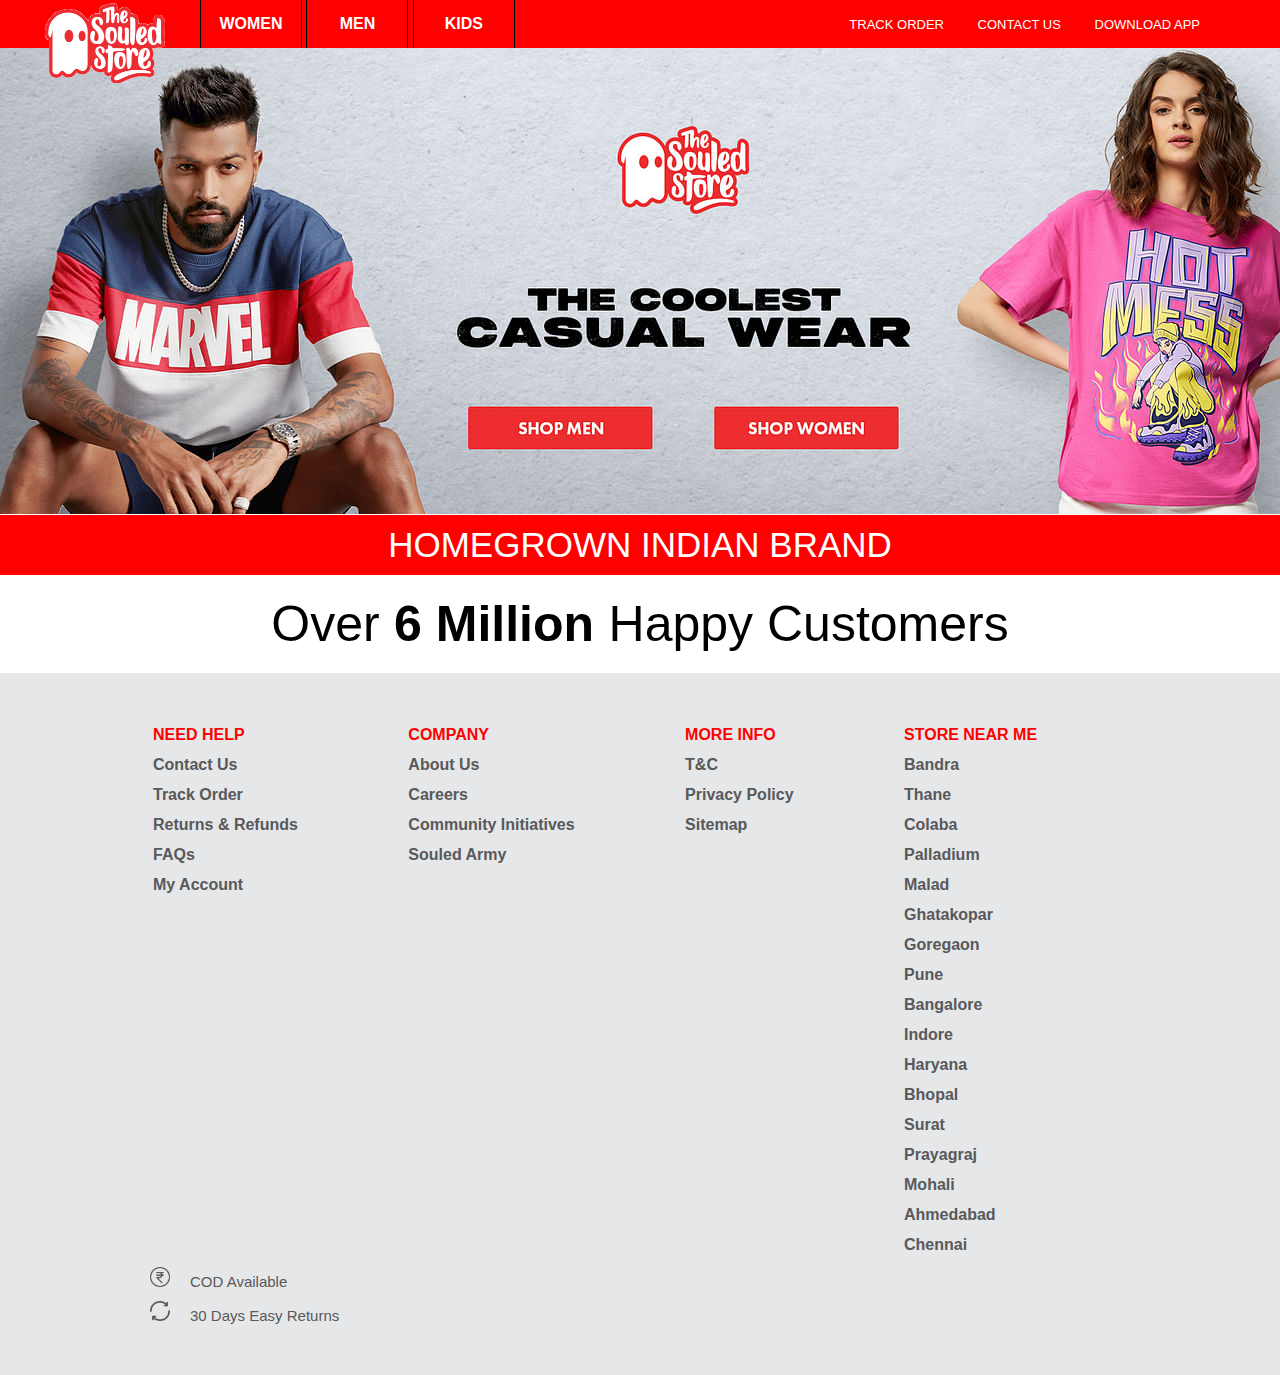
==== index.html @ 7326d553 "Updated" ====
<!DOCTYPE html>
<html lang="en">
<head>
    <meta charset="UTF-8">
    <meta name="viewport" content="width=device-width, initial-scale=1.0">
    <title>Online Shopping for Men & Women</title>
    <link rel="stylesheet" href="assets/style.css">
</head>
<body>
    <nav>
        <div class="box" style="margin-left: 200px;">
            <p>WOMEN</p>
        </div>
        <div class="box">
            <p>MEN</p>
        </div>
        <div class="box">
            <p>KIDS</p>
        </div>
        <div class="n2">
            <div class="n">
                <p>TRACK ORDER</p>
            </div>
            <div class="n">
                <p>CONTACT US</p>
            </div>
            <div class="n">
                <p>DOWNLOAD APP</p>
            </div>
        </div>
    </nav>
    <img src="assets/img/logo.png" alt="Souled Store" style="width: 150px;height: 80px; margin-left: 30px;margin-top: -45px;z-index: 2;display: inline-block;cursor: pointer;position: relative;">
    <div class="home">
        <img src="assets/img/home.jpg" alt="Home" style="z-index: 1; margin-top: -39px;cursor: pointer;">
    </div>
    <div class="quotes">
        <center>
            <p>HOMEGROWN INDIAN BRAND</p>
        </center>
    </div>
    <div class="q2">
        <center>
            <p style="display: inline-block;font-size: 50px;">Over</p>
            <p style="display: inline-block;font-size: 50px;font-weight: bold;margin-left: 10px;">6 Million</p>
            <p style="display: inline-block;font-size: 50px;margin-left: 10px;font-weight: lighter;">Happy Customers</p>
        </center>
    </div>
    <div class="contact" style="background-color: #e6e7e8;padding: 50px 150px;">
        <table class="need" style="display: inline;;">
            <tr>
                <td style="color: red;font-weight: bolder;">NEED HELP</td>
            </tr>
            <tr>
                <td></td>
            </tr>
            <tr>
                <td></td>
            </tr>
            <tr style="color: #58595b;font-weight: bold;">
                <td>Contact Us</td>
            </tr>
            <tr>
                <td></td>
            </tr>
            <tr>
                <td></td>
            </tr>
            <tr style="color: #58595b;font-weight: bold;">
                <td>Track Order</td>
            </tr>
            <tr>
                <td></td>
            </tr>
            <tr>
                <td></td>
            </tr>
            <tr style="color: #58595b;font-weight: bold;">
                <td>Returns & Refunds</td>
            </tr>
            <tr>
                <td></td>
            </tr>
            <tr>
                <td></td>
            </tr>
            <tr style="color: #58595b;font-weight: bold;">
                <td>FAQs</td>
            </tr>
            <tr>
                <td></td>
            </tr>
            <tr>
                <td></td>
            </tr>
            <tr style="color: #58595b;font-weight: bold;">
                <td>My Account</td>
            </tr>
        </table>
        <table class="company" style="display: inline;margin-left: 100px;">
            <tr>
                <td  style="color: red;font-weight: bolder;">COMPANY</td>
            </tr>
            <tr>
                <td></td>
            </tr>
            <tr>
                <td></td>
            </tr>
            <tr>
                <td  style="color: #58595b;font-weight: bold;">About Us</td>
            </tr>
            <tr>
                <td></td>
            </tr>
            <tr>
                <td></td>
            </tr>
            <tr>
                <td style="color: #58595b;font-weight: bold;">Careers</td>
            </tr>
            <tr>
                <td></td>
            </tr>
            <tr>
                <td></td>
            </tr>
            <tr>
                <td  style="color: #58595b;font-weight: bold;">Community Initiatives</td>
            </tr>
            <tr>
                <td></td>
            </tr>
            <tr>
                <td></td>
            </tr>
            <tr>
                <td  style="color: #58595b;font-weight: bold;">Souled Army</td>
            </tr>
        </table>
        <table class="more" style="display: inline;margin-left: 100px;">
            <tr>
                <td  style="color: red;font-weight: bolder;">MORE INFO</td>
            </tr>
            <tr>
                <td></td>
            </tr>
            <tr>
                <td></td>
            </tr>
            <tr>
                <td style="color: #58595b;font-weight: bold;">T&C</td>
            </tr>
            <tr>
                <td></td>
            </tr>
            <tr>
                <td></td>
            </tr>
            <tr>
                <td style="color: #58595b;font-weight: bold;">Privacy Policy</td>
            </tr>
            <tr>
                <td></td>
            </tr>
            <tr>
                <td></td>
            </tr>
            <tr>
                <td  style="color: #58595b;font-weight: bold;">Sitemap</td>
            </tr>
        </table>
        <table class="store" style="display: inline;margin-left: 100px;">
            <tr>
                <td style="color: red;font-weight: bolder;">STORE NEAR ME</td>
            </tr>
            <tr>
                <td></td>
            </tr>
            <tr>
                <td></td>
            </tr>
            <tr>
                <td style="color: #58595b;font-weight: bold;">Bandra</td>
            </tr>
            <tr>
                <td></td>
            </tr>
            <tr>
                <td></td>
            </tr>
            <tr>
                <td style="color: #58595b;font-weight: bold;">Thane</td>
            </tr>
            <tr>
                <td></td>
            </tr>
            <tr>
                <td></td>
            </tr>
            <tr>
                <td style="color: #58595b;font-weight: bold;">Colaba</td>
            </tr>
            <tr>
                <td></td>
            </tr>
            <tr>
                <td></td>
            </tr>
            <tr>
                <td style="color: #58595b;font-weight: bold;">Palladium</td>
            </tr>
            <tr>
                <td></td>
            </tr>
            <tr>
                <td></td>
            </tr>
            <tr>
                <td style="color: #58595b;font-weight: bold;">Malad</td>
            </tr>
            <tr>
                <td></td>
            </tr>
            <tr>
                <td></td>
            </tr>
            <tr>
                <td style="color: #58595b;font-weight: bold;">Ghatakopar</td>
            </tr>
            <tr>
                <td></td>
            </tr>
            <tr>
                <td></td>
            </tr>
            <tr>
                <td style="color: #58595b;font-weight: bold;">Goregaon</td>
            </tr>
            <tr>
                <td></td>
            </tr>
            <tr>
                <td></td>
            </tr>
            <tr>
                <td style="color: #58595b;font-weight: bold;">Pune</td>
            </tr>
            <tr>
                <td></td>
            </tr>
            <tr>
                <td></td>
            </tr>
            <tr>
                <td style="color: #58595b;font-weight: bold;">Bangalore</td>
            </tr>
            <tr>
                <td></td>
            </tr>
            <tr>
                <td></td>
            </tr>
            <tr>
                <td style="color: #58595b;font-weight: bold;">Indore</td>
            </tr>
            <tr>
                <td></td>
            </tr>
            <tr>
                <td></td>
            </tr>
            <tr>
                <td style="color: #58595b;font-weight: bold;">Haryana</td>
            </tr>
            <tr>
                <td></td>
            </tr>
            <tr>
                <td></td>
            </tr>
            <tr>
                <td style="color: #58595b;font-weight: bold;">Bhopal</td>
            </tr>
            <tr>
                <td></td>
            </tr>
            <tr>
                <td></td>
            </tr>
            <tr>
                <td style="color: #58595b;font-weight: bold;">Surat</td>
            </tr>
            <tr>
                <td></td>
            </tr>
            <tr>
                <td></td>
            </tr>
            <tr>
                <td style="color: #58595b;font-weight: bold;">Prayagraj</td>
            </tr>
            <tr>
                <td></td>
            </tr>
            <tr>
                <td></td>
            </tr>
            <tr>
                <td style="color: #58595b;font-weight: bold;">Mohali</td>
            </tr>
            <tr>
                <td></td>
            </tr>
            <tr>
                <td></td>
            </tr>
            <tr>
                <td style="color: #58595b;font-weight: bold;">Ahmedabad</td>
            </tr>
            <tr>
                <td></td>
            </tr>
            <tr>
                <td></td>
            </tr>
            <tr>
                <td style="color: #58595b;font-weight: bold;">Chennai</td>
            </tr>
        </table>
        <br>
        <img src="assets/img/rupee.png" alt="COD" style="width: 20px;height: 20px ;margin-top: 10px;"><p style="display: inline;font-size: 15px;color: #58595b;margin-left: 20px;">COD Available</p><br>
        <img src="assets/img/return.png" alt="Return" style="width: 20px;height: 20px;margin-top: 10px;"><p style="display: inline;font-size: 15px;color: #58595b;margin-left: 20px;">30 Days Easy Returns</p>
    </div>
</body>
</html>
---- assets/style.css ----
*{
    font-family: sans-serif;
    margin: 0px;
}
nav{
    color: white;
    background-color: red;
}
.box{
    border-left: 1px black solid;
    border-right: 1px black solid;
    width: 100px;
    padding-top: 15px;
    padding-bottom: 15px;
    text-align: center;
    display: inline-block;
    font-weight: bold;
    cursor: pointer;
}
.n2{
    display: inline;
    margin-left: 300px;
    font-size: small;
}
.n{
    display: inline-block;
    margin-left: 30px;
    cursor: pointer;
}
.box:hover{
    background-color: rgb(241, 56, 56);
}
.icon{
    text-align: right;
    margin-right: 60px;
    margin-top: -600px;
}
.quotes{
    background-color: red;
    color: white;
    font-size: 35px;
    font-weight: lighter;
    margin-top: -3px;
    padding: 10px;
}
.q2{
    padding: 20px;
}
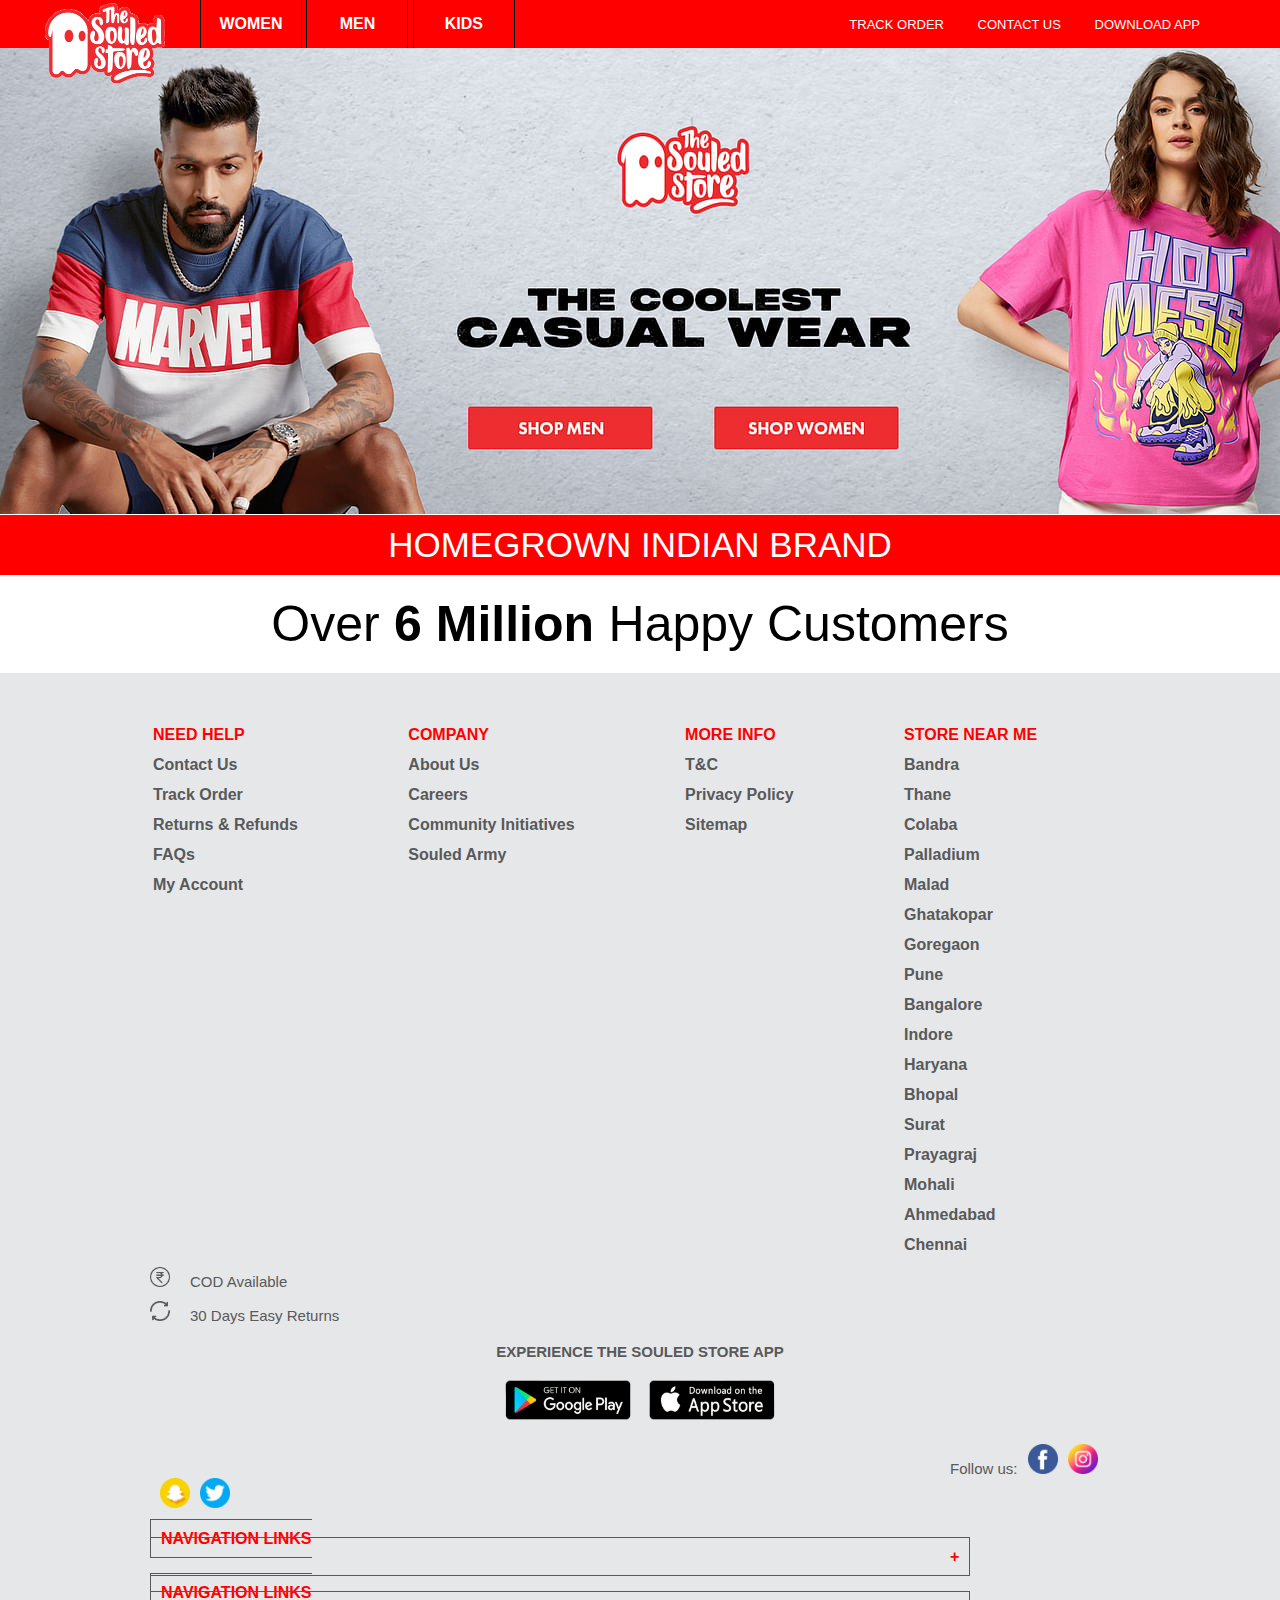
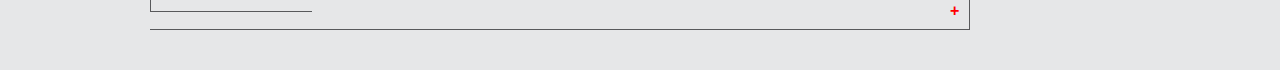
==== commit 3aeda939: "Updated" ====
--- a/index.html
+++ b/index.html
@@ -330,6 +330,22 @@
         <br>
         <img src="assets/img/rupee.png" alt="COD" style="width: 20px;height: 20px ;margin-top: 10px;"><p style="display: inline;font-size: 15px;color: #58595b;margin-left: 20px;">COD Available</p><br>
         <img src="assets/img/return.png" alt="Return" style="width: 20px;height: 20px;margin-top: 10px;"><p style="display: inline;font-size: 15px;color: #58595b;margin-left: 20px;">30 Days Easy Returns</p>
+        <br>
+        <br>
+        <center>
+            <p style="color: #58595b;font-size: 15px;font-weight: bolder;">EXPERIENCE THE SOULED STORE APP</p>
+            <img src="assets/img/ps.png" alt="DOWNLOAD" style="width: 300px;height: 80px;">
+        </center>
+        <p style="display: inline;font-size: 15px;color: #58595b;margin-left: 800px;">Follow us:</p><img src="assets/img/facebook.png" alt="facebook" style="width: 30px;height: 30px; margin-left: 10px;"><img src="assets/img/instagram.png" alt="instagram" style="width: 30px;height: 30px;margin-left: 10px;"><img src="assets/img/snapchat-logo.png" alt="snapchat" style="width: 30px;height: 30px;margin-left: 10px;"><img src="assets/img/twitter.png" alt="twitter" style="width: 30px;height: 30px;margin-left: 10px;">
+        <br>
+        <br>
+        <div class="b1" style="color: red;font-weight: bold;border: #58595b 1px solid;display: inline;padding: 10px;">
+            <p style="display: inline;">NAVIGATION LINKS</p><p style="display: inline-block;margin-left: 800px;">+</p>
+        </div>
+        <br><br>
+        <div class="b1" style="color: red;font-weight: bold;border: #58595b 1px solid;display: inline;padding: 10px;">
+            <p style="display: inline;">NAVIGATION LINKS</p><p style="display: inline-block;margin-left: 800px;">+</p>
+        </div>
     </div>
 </body>
 </html>--- a/assets/style.css
+++ b/assets/style.css
@@ -45,4 +45,4 @@
 }
 .q2{
     padding: 20px;
-}+}
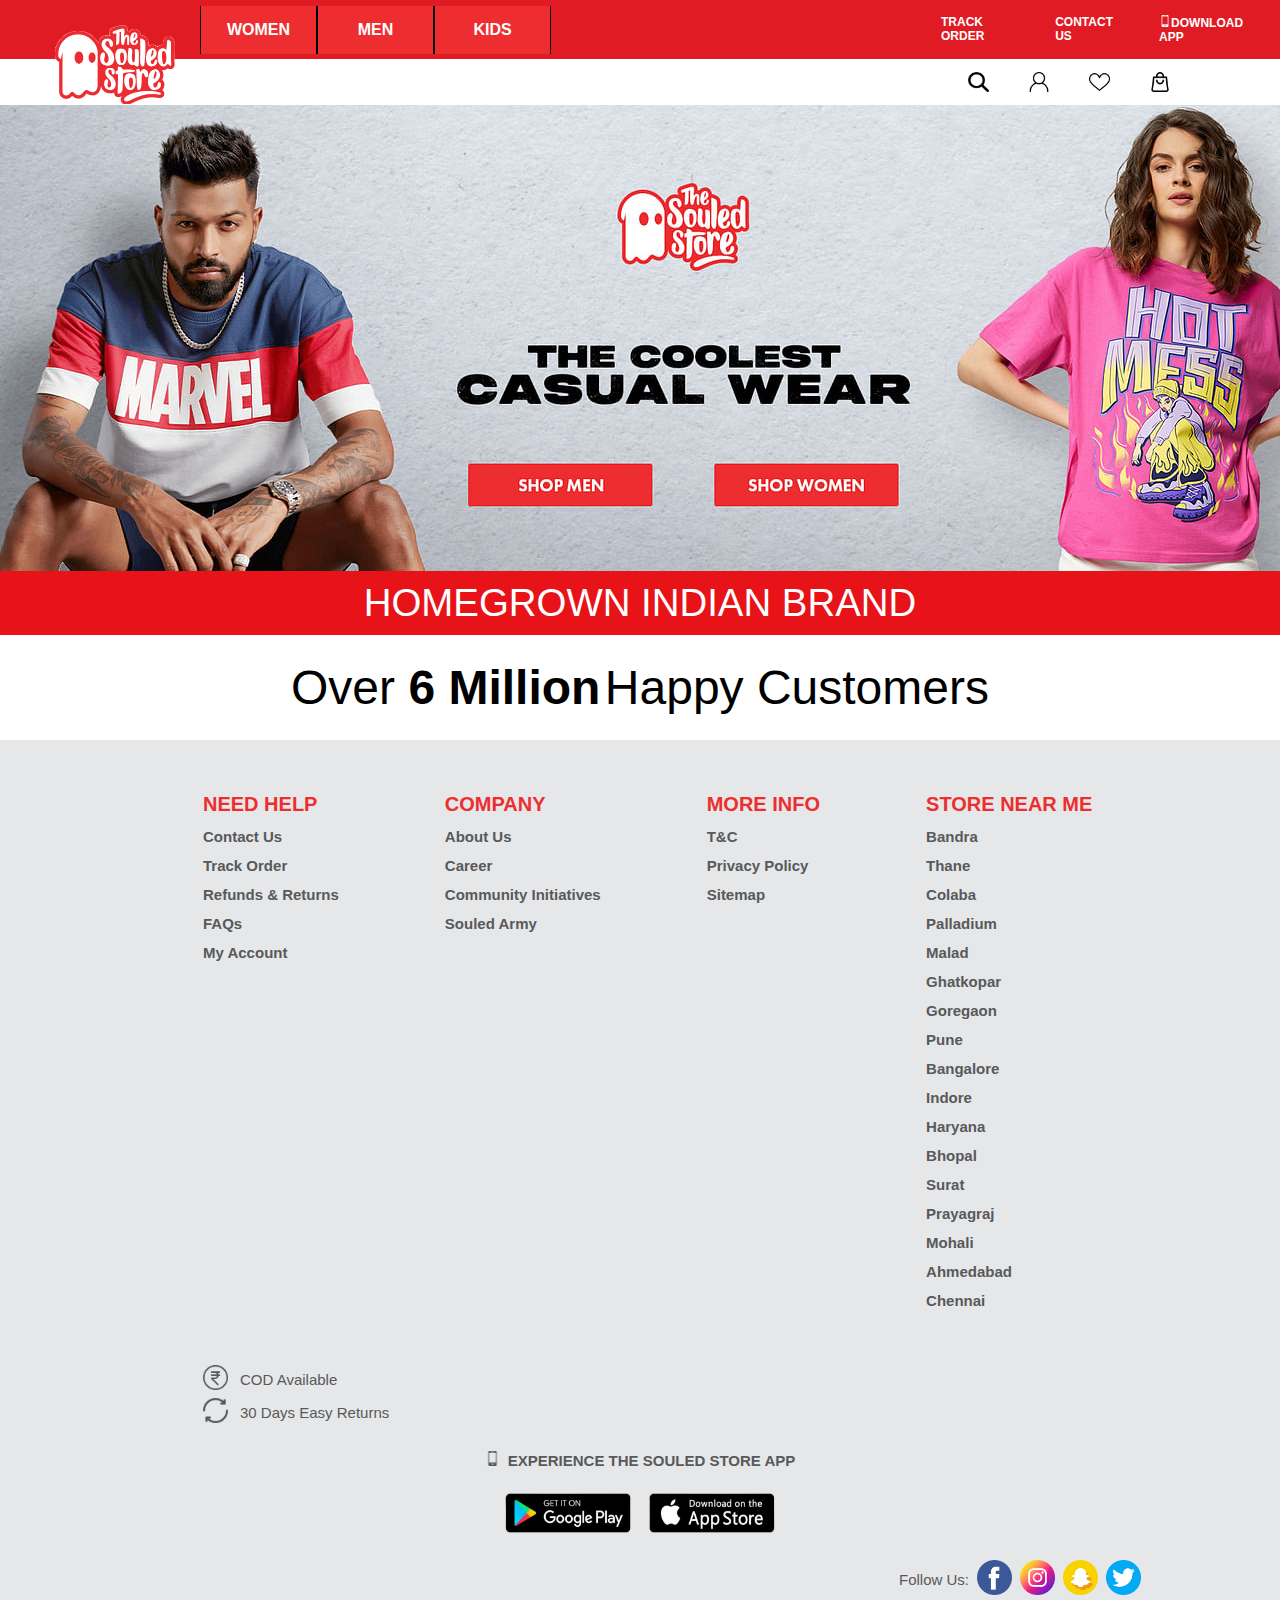
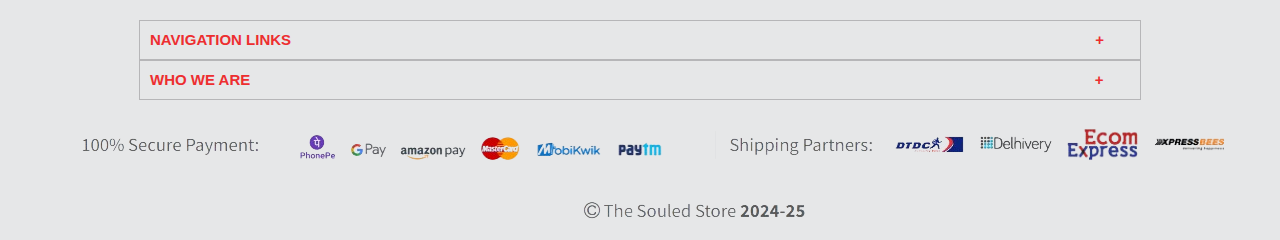
==== commit 7ea371b2: "Reupdated" ====
--- a/index.html
+++ b/index.html
@@ -1,351 +1,440 @@
 <!DOCTYPE html>
 <html lang="en">
+
 <head>
     <meta charset="UTF-8">
     <meta name="viewport" content="width=device-width, initial-scale=1.0">
-    <title>Online Shopping for Men & Women</title>
+    <title>Document</title>
     <link rel="stylesheet" href="assets/style.css">
 </head>
+
 <body>
     <nav>
-        <div class="box" style="margin-left: 200px;">
-            <p>WOMEN</p>
-        </div>
-        <div class="box">
-            <p>MEN</p>
-        </div>
-        <div class="box">
-            <p>KIDS</p>
+        <div class="n1">
+            <div class="box" style="margin-left: 200px;">
+                <p>WOMEN</p>
+            </div>
+            <div class="box">
+                <p>MEN</p>
+            </div>
+            <div class="box">
+                <p>KIDS</p>
+            </div>
         </div>
         <div class="n2">
-            <div class="n">
+            <div class="b1" style="margin-left: 390px;">
                 <p>TRACK ORDER</p>
             </div>
-            <div class="n">
+            <div class="b1">
                 <p>CONTACT US</p>
             </div>
-            <div class="n">
-                <p>DOWNLOAD APP</p>
+            <div class="b1">
+                <p><img src="assets/img/cell-phone.png" alt="DOWNLOAD" style="height: 12px;width: 12px;">DOWNLOAD APP
+                </p>
             </div>
         </div>
     </nav>
-    <img src="assets/img/logo.png" alt="Souled Store" style="width: 150px;height: 80px; margin-left: 30px;margin-top: -45px;z-index: 2;display: inline-block;cursor: pointer;position: relative;">
+    <div class="nav2">
+        <img src="assets/img/search.png" alt="Search" class="opt"
+            style="width: 20.44px;height: 20px;margin-right: 20px;">
+        <img src="assets/img/profile.png" alt="Profile" class="opt"
+            style="width: 20.44px;height: 20px;margin-right: 20px;">
+        <img src="assets/img/like.png" alt="Like" class="opt" style="width: 20.44px;height: 20px;margin-right: 20px;">
+        <img src="assets/img/bag.png" alt="Cart" class="opt" style="width: 20.44px;height: 20px;margin-right: 100px;">
+    </div>
+    <img src="assets/img/logo.png" alt="Souled Store"
+        style="width: 150px;height: 79px;position: absolute;left: 40px;top: 25px; cursor: pointer;">
+
     <div class="home">
-        <img src="assets/img/home.jpg" alt="Home" style="z-index: 1; margin-top: -39px;cursor: pointer;">
+        <img src="assets/img/home.jpg" alt="Home">
     </div>
-    <div class="quotes">
-        <center>
-            <p>HOMEGROWN INDIAN BRAND</p>
-        </center>
+
+    <div class="q1">
+        <p>HOMEGROWN INDIAN BRAND</p>
     </div>
+
     <div class="q2">
-        <center>
-            <p style="display: inline-block;font-size: 50px;">Over</p>
-            <p style="display: inline-block;font-size: 50px;font-weight: bold;margin-left: 10px;">6 Million</p>
-            <p style="display: inline-block;font-size: 50px;margin-left: 10px;font-weight: lighter;">Happy Customers</p>
-        </center>
+        <p style="font-size: 3em;font-weight: lighter;display: inline;">Over </p>
+        <p style="font-size: 3em;font-weight: bolder;display: inline;">6 Million</p>
+        <p style="font-size: 3em;font-weight: lighter;display: inline;">Happy Customers</p>
     </div>
-    <div class="contact" style="background-color: #e6e7e8;padding: 50px 150px;">
-        <table class="need" style="display: inline;;">
-            <tr>
-                <td style="color: red;font-weight: bolder;">NEED HELP</td>
-            </tr>
-            <tr>
-                <td></td>
-            </tr>
-            <tr>
-                <td></td>
-            </tr>
-            <tr style="color: #58595b;font-weight: bold;">
-                <td>Contact Us</td>
-            </tr>
-            <tr>
-                <td></td>
-            </tr>
-            <tr>
-                <td></td>
-            </tr>
-            <tr style="color: #58595b;font-weight: bold;">
-                <td>Track Order</td>
-            </tr>
-            <tr>
-                <td></td>
-            </tr>
-            <tr>
-                <td></td>
-            </tr>
-            <tr style="color: #58595b;font-weight: bold;">
-                <td>Returns & Refunds</td>
-            </tr>
-            <tr>
-                <td></td>
-            </tr>
-            <tr>
-                <td></td>
-            </tr>
-            <tr style="color: #58595b;font-weight: bold;">
-                <td>FAQs</td>
-            </tr>
-            <tr>
-                <td></td>
-            </tr>
-            <tr>
-                <td></td>
-            </tr>
-            <tr style="color: #58595b;font-weight: bold;">
-                <td>My Account</td>
-            </tr>
-        </table>
-        <table class="company" style="display: inline;margin-left: 100px;">
-            <tr>
-                <td  style="color: red;font-weight: bolder;">COMPANY</td>
-            </tr>
-            <tr>
-                <td></td>
-            </tr>
-            <tr>
-                <td></td>
-            </tr>
-            <tr>
-                <td  style="color: #58595b;font-weight: bold;">About Us</td>
-            </tr>
-            <tr>
-                <td></td>
-            </tr>
-            <tr>
-                <td></td>
-            </tr>
-            <tr>
-                <td style="color: #58595b;font-weight: bold;">Careers</td>
-            </tr>
-            <tr>
-                <td></td>
-            </tr>
-            <tr>
-                <td></td>
-            </tr>
-            <tr>
-                <td  style="color: #58595b;font-weight: bold;">Community Initiatives</td>
-            </tr>
-            <tr>
-                <td></td>
-            </tr>
-            <tr>
-                <td></td>
-            </tr>
-            <tr>
-                <td  style="color: #58595b;font-weight: bold;">Souled Army</td>
-            </tr>
-        </table>
-        <table class="more" style="display: inline;margin-left: 100px;">
-            <tr>
-                <td  style="color: red;font-weight: bolder;">MORE INFO</td>
-            </tr>
-            <tr>
-                <td></td>
-            </tr>
-            <tr>
-                <td></td>
-            </tr>
-            <tr>
-                <td style="color: #58595b;font-weight: bold;">T&C</td>
-            </tr>
-            <tr>
-                <td></td>
-            </tr>
-            <tr>
-                <td></td>
-            </tr>
-            <tr>
-                <td style="color: #58595b;font-weight: bold;">Privacy Policy</td>
-            </tr>
-            <tr>
-                <td></td>
-            </tr>
-            <tr>
-                <td></td>
-            </tr>
-            <tr>
-                <td  style="color: #58595b;font-weight: bold;">Sitemap</td>
-            </tr>
-        </table>
-        <table class="store" style="display: inline;margin-left: 100px;">
-            <tr>
-                <td style="color: red;font-weight: bolder;">STORE NEAR ME</td>
-            </tr>
-            <tr>
-                <td></td>
-            </tr>
-            <tr>
-                <td></td>
-            </tr>
-            <tr>
-                <td style="color: #58595b;font-weight: bold;">Bandra</td>
-            </tr>
-            <tr>
-                <td></td>
-            </tr>
-            <tr>
-                <td></td>
-            </tr>
-            <tr>
-                <td style="color: #58595b;font-weight: bold;">Thane</td>
-            </tr>
-            <tr>
-                <td></td>
-            </tr>
-            <tr>
-                <td></td>
-            </tr>
-            <tr>
-                <td style="color: #58595b;font-weight: bold;">Colaba</td>
-            </tr>
-            <tr>
-                <td></td>
-            </tr>
-            <tr>
-                <td></td>
-            </tr>
-            <tr>
-                <td style="color: #58595b;font-weight: bold;">Palladium</td>
-            </tr>
-            <tr>
-                <td></td>
-            </tr>
-            <tr>
-                <td></td>
-            </tr>
-            <tr>
-                <td style="color: #58595b;font-weight: bold;">Malad</td>
-            </tr>
-            <tr>
-                <td></td>
-            </tr>
-            <tr>
-                <td></td>
-            </tr>
-            <tr>
-                <td style="color: #58595b;font-weight: bold;">Ghatakopar</td>
-            </tr>
-            <tr>
-                <td></td>
-            </tr>
-            <tr>
-                <td></td>
-            </tr>
-            <tr>
-                <td style="color: #58595b;font-weight: bold;">Goregaon</td>
-            </tr>
-            <tr>
-                <td></td>
-            </tr>
-            <tr>
-                <td></td>
-            </tr>
-            <tr>
-                <td style="color: #58595b;font-weight: bold;">Pune</td>
-            </tr>
-            <tr>
-                <td></td>
-            </tr>
-            <tr>
-                <td></td>
-            </tr>
-            <tr>
-                <td style="color: #58595b;font-weight: bold;">Bangalore</td>
-            </tr>
-            <tr>
-                <td></td>
-            </tr>
-            <tr>
-                <td></td>
-            </tr>
-            <tr>
-                <td style="color: #58595b;font-weight: bold;">Indore</td>
-            </tr>
-            <tr>
-                <td></td>
-            </tr>
-            <tr>
-                <td></td>
-            </tr>
-            <tr>
-                <td style="color: #58595b;font-weight: bold;">Haryana</td>
-            </tr>
-            <tr>
-                <td></td>
-            </tr>
-            <tr>
-                <td></td>
-            </tr>
-            <tr>
-                <td style="color: #58595b;font-weight: bold;">Bhopal</td>
-            </tr>
-            <tr>
-                <td></td>
-            </tr>
-            <tr>
-                <td></td>
-            </tr>
-            <tr>
-                <td style="color: #58595b;font-weight: bold;">Surat</td>
-            </tr>
-            <tr>
-                <td></td>
-            </tr>
-            <tr>
-                <td></td>
-            </tr>
-            <tr>
-                <td style="color: #58595b;font-weight: bold;">Prayagraj</td>
-            </tr>
-            <tr>
-                <td></td>
-            </tr>
-            <tr>
-                <td></td>
-            </tr>
-            <tr>
-                <td style="color: #58595b;font-weight: bold;">Mohali</td>
-            </tr>
-            <tr>
-                <td></td>
-            </tr>
-            <tr>
-                <td></td>
-            </tr>
-            <tr>
-                <td style="color: #58595b;font-weight: bold;">Ahmedabad</td>
-            </tr>
-            <tr>
-                <td></td>
-            </tr>
-            <tr>
-                <td></td>
-            </tr>
-            <tr>
-                <td style="color: #58595b;font-weight: bold;">Chennai</td>
-            </tr>
-        </table>
+
+    <div class="last">
+
+        <div class="bottom">
+            <div class="t1" style="margin-left: 200px;">
+                <table>
+                    <tr>
+                        <td style="color: #ed2e30;font-size: 1.25rem;font-weight: 700;">NEED HELP</td>
+                    </tr>
+                    <tr>
+                        <td></td>
+                    </tr>
+                    <tr>
+                        <td></td>
+                    </tr>
+                    <tr>
+                        <td class="d1" style="color: #58595b;font-size: 15px;font-weight: 600;">Contact Us</td>
+                    </tr>
+                    <tr>
+                        <td></td>
+                    </tr>
+                    <tr>
+                        <td></td>
+                    </tr>
+                    <tr>
+                        <td class="d1" style="color: #58595b;font-size: 15px;font-weight: 600;">Track Order</td>
+                    </tr>
+                    <tr>
+                        <td></td>
+                    </tr>
+                    <tr>
+                        <td></td>
+                    </tr>
+                    <tr>
+                        <td class="d1" style="color: #58595b;font-size: 15px;font-weight: 600;">Refunds & Returns</td>
+                    </tr>
+                    <tr>
+                        <td></td>
+                    </tr>
+                    <tr>
+                        <td></td>
+                    </tr>
+                    <tr>
+                        <td class="d1" style="color: #58595b;font-size: 15px;font-weight: 600;">FAQs</td>
+                    </tr>
+                    <tr>
+                        <td></td>
+                    </tr>
+                    <tr>
+                        <td></td>
+                    </tr>
+                    <tr>
+                        <td class="d1" style="color: #58595b;font-size: 15px;font-weight: 600;">My Account</td>
+                    </tr>
+                </table>
+            </div>
+            <div class="t1">
+                <table>
+                    <tr>
+                        <td style="color: #ed2e30;font-size: 1.25rem;font-weight: 700;">COMPANY</td>
+                    </tr>
+                    <tr>
+                        <td></td>
+                    </tr>
+                    <tr>
+                        <td></td>
+                    </tr>
+                    <tr>
+                        <td class="d1" style="color: #58595b;font-size: 15px;font-weight: 600;">About Us</td>
+                    </tr>
+                    <tr>
+                        <td></td>
+                    </tr>
+                    <tr>
+                        <td></td>
+                    </tr>
+                    <tr>
+                        <td class="d1" style="color: #58595b;font-size: 15px;font-weight: 600;">Career</td>
+                    </tr>
+                    <tr>
+                        <td></td>
+                    </tr>
+                    <tr>
+                        <td></td>
+                    </tr>
+                    <tr>
+                        <td class="d1" style="color: #58595b;font-size: 15px;font-weight: 600;">Community Initiatives
+                        </td>
+                    </tr>
+                    <tr>
+                        <td></td>
+                    </tr>
+                    <tr>
+                        <td></td>
+                    </tr>
+                    <tr>
+                        <td class="d1" style="color: #58595b;font-size: 15px;font-weight: 600;">Souled Army</td>
+                    </tr>
+                </table>
+            </div>
+            <div class="t1">
+                <table>
+                    <tr>
+                        <td style="color: #ed2e30;font-size: 1.25rem;font-weight: 700;">MORE INFO</td>
+                    </tr>
+                    <tr>
+                        <td></td>
+                    </tr>
+                    <tr>
+                        <td></td>
+                    </tr>
+                    <tr>
+                        <td class="d1" style="color: #58595b;font-size: 15px;font-weight: 600;">T&C</td>
+                    </tr>
+                    <tr>
+                        <td></td>
+                    </tr>
+                    <tr>
+                        <td></td>
+                    </tr>
+                    <tr>
+                        <td class="d1" style="color: #58595b;font-size: 15px;font-weight: 600;">Privacy Policy</td>
+                    </tr>
+                    <tr>
+                        <td></td>
+                    </tr>
+                    <tr>
+                        <td></td>
+                    </tr>
+                    <tr>
+                        <td class="d1" style="color: #58595b;font-size: 15px;font-weight: 600;">Sitemap</td>
+                    </tr>
+                </table>
+            </div>
+            <div class="t1">
+                <table>
+                    <tr>
+                        <td style="color: #ed2e30;font-size: 1.25rem;font-weight: 700;">STORE NEAR ME</td>
+                    </tr>
+                    <tr>
+                        <td></td>
+                    </tr>
+                    <tr>
+                        <td></td>
+                    </tr>
+                    <tr>
+                        <td class="d1" style="color: #58595b;font-size: 15px;font-weight: 600;">Bandra</td>
+                    </tr>
+                    <tr>
+                        <td></td>
+                    </tr>
+                    <tr>
+                        <td></td>
+                    </tr>
+                    <tr>
+                        <td class="d1" style="color: #58595b;font-size: 15px;font-weight: 600;">Thane</td>
+                    </tr>
+                    <tr>
+                        <td></td>
+                    </tr>
+                    <tr>
+                        <td></td>
+                    </tr>
+                    <tr>
+                        <td class="d1" style="color: #58595b;font-size: 15px;font-weight: 600;">Colaba</td>
+                    </tr>
+                    <tr>
+                        <td></td>
+                    </tr>
+                    <tr>
+                        <td></td>
+                    </tr>
+                    <tr>
+                        <td class="d1" style="color: #58595b;font-size: 15px;font-weight: 600;">Palladium</td>
+                    </tr>
+                    <tr>
+                        <td></td>
+                    </tr>
+                    <tr>
+                        <td></td>
+                    </tr>
+                    <tr>
+                        <td class="d1" style="color: #58595b;font-size: 15px;font-weight: 600;">Malad</td>
+                    </tr>
+                    <tr>
+                        <td></td>
+                    </tr>
+                    <tr>
+                        <td></td>
+                    </tr>
+                    <tr>
+                        <td class="d1" style="color: #58595b;font-size: 15px;font-weight: 600;">Ghatkopar</td>
+                    </tr>
+                    <tr>
+                        <td></td>
+                    </tr>
+                    <tr>
+                        <td></td>
+                    </tr>
+                    <tr>
+                        <td class="d1" style="color: #58595b;font-size: 15px;font-weight: 600;">Goregaon</td>
+                    </tr>
+                    <tr>
+                        <td></td>
+                    </tr>
+                    <tr>
+                        <td></td>
+                    </tr>
+                    <tr>
+                        <td class="d1" style="color: #58595b;font-size: 15px;font-weight: 600;">Pune</td>
+                    </tr>
+                    <tr>
+                        <td></td>
+                    </tr>
+                    <tr>
+                        <td></td>
+                    </tr>
+                    <tr>
+                        <td class="d1" style="color: #58595b;font-size: 15px;font-weight: 600;">Bangalore</td>
+                    </tr>
+                    <tr>
+                        <td></td>
+                    </tr>
+                    <tr>
+                        <td></td>
+                    </tr>
+                    <tr>
+                        <td class="d1" style="color: #58595b;font-size: 15px;font-weight: 600;">Indore</td>
+                    </tr>
+                    <tr>
+                        <td></td>
+                    </tr>
+                    <tr>
+                        <td></td>
+                    </tr>
+                    <tr>
+                        <td class="d1" style="color: #58595b;font-size: 15px;font-weight: 600;">Haryana</td>
+                    </tr>
+                    <tr>
+                        <td></td>
+                    </tr>
+                    <tr>
+                        <td></td>
+                    </tr>
+                    <tr>
+                        <td class="d1" style="color: #58595b;font-size: 15px;font-weight: 600;">Bhopal</td>
+                    </tr>
+                    <tr>
+                        <td></td>
+                    </tr>
+                    <tr>
+                        <td></td>
+                    </tr>
+                    <tr>
+                        <td class="d1" style="color: #58595b;font-size: 15px;font-weight: 600;">Surat</td>
+                    </tr>
+                    <tr>
+                        <td></td>
+                    </tr>
+                    <tr>
+                        <td></td>
+                    </tr>
+                    <tr>
+                        <td class="d1" style="color: #58595b;font-size: 15px;font-weight: 600;">Prayagraj</td>
+                    </tr>
+                    <tr>
+                        <td></td>
+                    </tr>
+                    <tr>
+                        <td></td>
+                    </tr>
+                    <tr>
+                        <td class="d1" style="color: #58595b;font-size: 15px;font-weight: 600;">Mohali</td>
+                    </tr>
+                    <tr>
+                        <td></td>
+                    </tr>
+                    <tr>
+                        <td></td>
+                    </tr>
+                    <tr>
+                        <td class="d1" style="color: #58595b;font-size: 15px;font-weight: 600;">Ahmedabad</td>
+                    </tr>
+                    <tr>
+                        <td></td>
+                    </tr>
+                    <tr>
+                        <td></td>
+                    </tr>
+                    <tr>
+                        <td class="d1" style="color: #58595b;font-size: 15px;font-weight: 600;">Chennai</td>
+                    </tr>
+                </table>
+            </div>
+        </div>
+
+        <div class="option">
+            <table style="margin-left: 200px;">
+                <tr>
+                    <td><img src="assets/img/rupee.png" alt="COD" style="width: 25px;height: 25px;"></td>
+                    <td></td>
+                    <td></td>
+                    <td style="color: #58595b;font-size: 15px;font-weight: lighter;">COD Available</td>
+                </tr>
+                <tr>
+                    <td><img src="assets/img/return.png" alt="30 Days Easy Returns" style="width: 25px;height: 25px;">
+                    </td>
+                    <td>
+                    <td></td>
+                    </td>
+                    <td style="color: #58595b;font-size: 15px;font-weight: lighter;">30 Days Easy Returns</td>
+                </tr>
+            </table>
+        </div>
         <br>
-        <img src="assets/img/rupee.png" alt="COD" style="width: 20px;height: 20px ;margin-top: 10px;"><p style="display: inline;font-size: 15px;color: #58595b;margin-left: 20px;">COD Available</p><br>
-        <img src="assets/img/return.png" alt="Return" style="width: 20px;height: 20px;margin-top: 10px;"><p style="display: inline;font-size: 15px;color: #58595b;margin-left: 20px;">30 Days Easy Returns</p>
+
+        <div class="exp">
+            <center>
+                <table>
+                    <tr>
+                        <td><img src="assets/img/cell-phone(1).png" alt="DOWNLOAD" style="height: 15px;width: 15px;">
+                        </td>
+                        <td></td>
+                        <td style="color: #58595b;font-size: 15px;font-weight: 600;">EXPERIENCE THE SOULED STORE APP
+                        </td>
+                    </tr>
+                </table>
+                <img src="assets/img/ps.png" alt="DOWNLOAD" style="width: 300px;height: 80px; cursor: pointer;">
+            </center>
+        </div>
+
+        <div class="follow">
+            <table style="margin-left: 70%;">
+                <tr>
+                    <td style="color: #58595b;font-size: 15px;font-weight: lighter;">Follow Us:</td>
+                    <td></td>
+                    <td><img src="assets/img/facebook.png" alt="Facebook" style="width: 35px;height: 35px;" class="f1">
+                    </td>
+                    <td></td>
+                    <td><img src="assets/img/instagram.png" alt="instagram" style="width: 35px;height: 35px;"
+                            class="f1"></td>
+                    <td></td>
+                    <td><img src="assets/img/snapchat-logo.png" alt="Snapchat" style="width: 35px;height: 35px;"
+                            class="f1"></td>
+                    <td></td>
+                    <td><img src="assets/img/twitter.png" alt="Twitter" style="width: 35px;height: 35px;" class="f1">
+                    </td>
+                </tr>
+            </table>
+        </div>
         <br>
-        <br>
-        <center>
-            <p style="color: #58595b;font-size: 15px;font-weight: bolder;">EXPERIENCE THE SOULED STORE APP</p>
-            <img src="assets/img/ps.png" alt="DOWNLOAD" style="width: 300px;height: 80px;">
-        </center>
-        <p style="display: inline;font-size: 15px;color: #58595b;margin-left: 800px;">Follow us:</p><img src="assets/img/facebook.png" alt="facebook" style="width: 30px;height: 30px; margin-left: 10px;"><img src="assets/img/instagram.png" alt="instagram" style="width: 30px;height: 30px;margin-left: 10px;"><img src="assets/img/snapchat-logo.png" alt="snapchat" style="width: 30px;height: 30px;margin-left: 10px;"><img src="assets/img/twitter.png" alt="twitter" style="width: 30px;height: 30px;margin-left: 10px;">
-        <br>
-        <br>
-        <div class="b1" style="color: red;font-weight: bold;border: #58595b 1px solid;display: inline;padding: 10px;">
-            <p style="display: inline;">NAVIGATION LINKS</p><p style="display: inline-block;margin-left: 800px;">+</p>
-        </div>
-        <br><br>
-        <div class="b1" style="color: red;font-weight: bold;border: #58595b 1px solid;display: inline;padding: 10px;">
-            <p style="display: inline;">NAVIGATION LINKS</p><p style="display: inline-block;margin-left: 800px;">+</p>
-        </div>
+
+        <div class="b2">
+
+            <div class="rb" style="width: 1000px;">
+                <div class="rb1">
+                    <p style="color: #ed2e30;font-size: 15px;font-weight: bolder;display: inline;">NAVIGATION LINKS
+                    </p>
+                    <p style="margin-left: 800px;display: inline;color: #ed2e30;font-size: 15px;font-weight: bolder;">
+                        +</p>
+                </div>
+            </div>
+            <div class="rb" style="width: 1000px;">
+                <div class="rb1">
+                    <p style="color: #ed2e30;font-size: 15px;font-weight: bolder;display: inline; ;">WHO WE ARE</p>
+                    <p style="display: inline;color: #ed2e30;font-size: 15px;font-weight: bolder;margin-left: 840px;">
+                        +</p>
+                </div>
+            </div>
+
+        </div>
+
+        <div class="payment">
+            <img src="assets/img/payment.png" alt="payment" style="margin-left: 20px;">
+        </div>
+
     </div>
 </body>
+
 </html>--- a/assets/style.css
+++ b/assets/style.css
@@ -1,48 +1,130 @@
-*{
+* {
     font-family: sans-serif;
     margin: 0px;
 }
-nav{
+
+nav {
+    background-color: #e11b23;
+    display: flex;
+    flex-direction: row;
+    align-items: center;
+}
+
+.n1 {
+    display: flex;
+}
+
+.box {
     color: white;
-    background-color: red;
-}
-.box{
-    border-left: 1px black solid;
-    border-right: 1px black solid;
-    width: 100px;
+    border-left: black 1px solid;
+    border-right: black 1px solid;
+    padding-left: 20px;
+    padding-right: 20px;
     padding-top: 15px;
     padding-bottom: 15px;
+    width: 75px;
     text-align: center;
-    display: inline-block;
+    background-color: #ed2d2f;
     font-weight: bold;
     cursor: pointer;
 }
-.n2{
-    display: inline;
-    margin-left: 300px;
-    font-size: small;
+
+.box:hover {
+    background-color: #df7c7c;
 }
-.n{
-    display: inline-block;
-    margin-left: 30px;
+
+.n2 {
+    display: flex;
+    color: white;
+    font-size: 12px;
+    font-weight: bold;
+}
+
+.opt {
+    padding: 10px;
     cursor: pointer;
 }
-.box:hover{
-    background-color: rgb(241, 56, 56);
+
+.opt:hover {
+    background-color: #b6b6b8;
+    border-bottom: #e11b23 2px solid;
 }
-.icon{
-    text-align: right;
-    margin-right: 60px;
-    margin-top: -600px;
+
+.home {
+    cursor: pointer;
 }
-.quotes{
-    background-color: red;
+
+.d1 {
+    cursor: pointer;
+}
+
+.d1:hover {
+    color: #e11b23;
+}
+
+.b1 {
+    margin: 15px;
+    cursor: pointer;
+}
+
+.nav2 {
+    display: flex;
+    height: 46px;
+    justify-content: right;
+    align-items: center;
+}
+
+.q1 {
+    background-color: #e71318;
+    text-align: center;
     color: white;
-    font-size: 35px;
-    font-weight: lighter;
-    margin-top: -3px;
+    font-size: 2.4em;
+    font-weight: 500;
     padding: 10px;
+    margin-top: -4px;
 }
-.q2{
-    padding: 20px;
+
+.q2 {
+    text-align: center;
+    padding: 25px;
 }
+
+.last {
+    background-color: #e6e7e8;
+}
+
+.bottom {
+    font-weight: bold;
+    display: flex;
+}
+
+.t1 {
+    margin: 50px;
+}
+
+.f1 {
+    position: relative;
+    cursor: pointer;
+}
+
+.f1:hover {
+    bottom: 10px;
+
+}
+
+.rb {
+    border: #b6b6b8 1px solid;
+    display: inline-block;
+}
+
+.rb1 {
+    padding: 10px;
+    cursor: pointer;
+}
+
+.b2 {
+    display: flex;
+    flex-direction: column;
+    flex-wrap: wrap;
+    align-items: center;
+}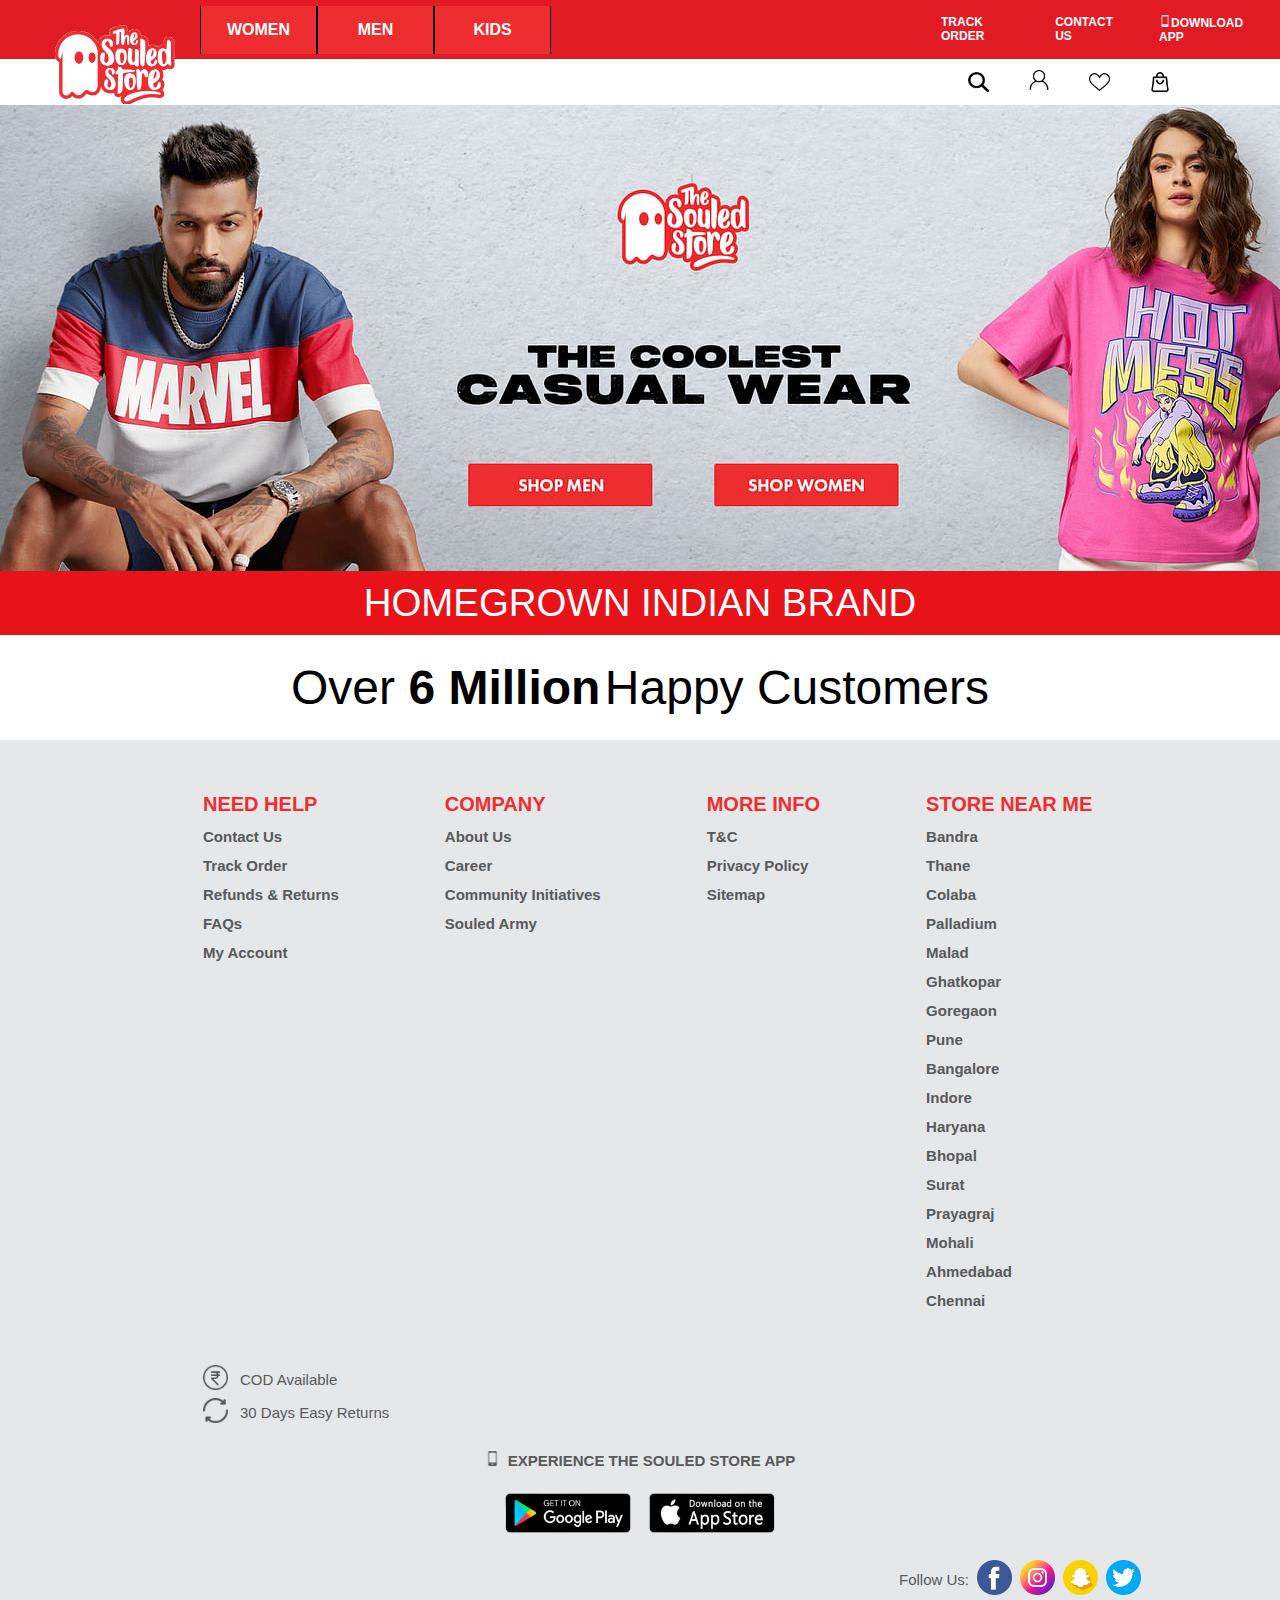
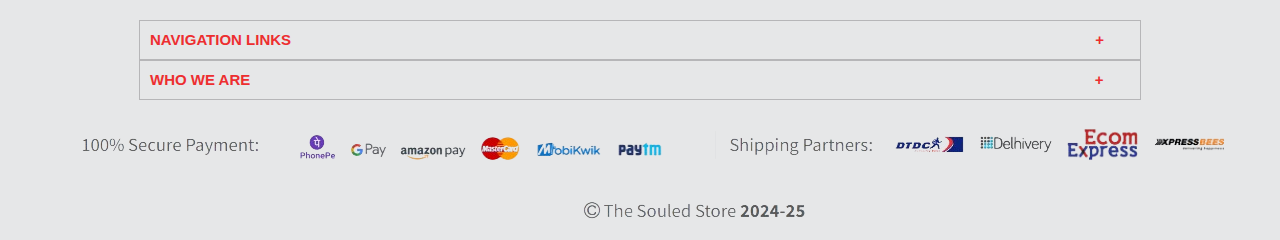
==== commit a6a60d54: "Reupdated" ====
--- a/index.html
+++ b/index.html
@@ -4,7 +4,7 @@
 <head>
     <meta charset="UTF-8">
     <meta name="viewport" content="width=device-width, initial-scale=1.0">
-    <title>Document</title>
+    <title>Online Shopping for Men & Women</title>
     <link rel="stylesheet" href="assets/style.css">
 </head>
 
@@ -23,7 +23,7 @@
         </div>
         <div class="n2">
             <div class="b1" style="margin-left: 390px;">
-                <p>TRACK ORDER</p>
+                <p><a href="pages/Order/index.html" style="color: white;text-decoration: none;">TRACK ORDER</a></p>
             </div>
             <div class="b1">
                 <p>CONTACT US</p>
@@ -37,8 +37,8 @@
     <div class="nav2">
         <img src="assets/img/search.png" alt="Search" class="opt"
             style="width: 20.44px;height: 20px;margin-right: 20px;">
-        <img src="assets/img/profile.png" alt="Profile" class="opt"
-            style="width: 20.44px;height: 20px;margin-right: 20px;">
+        <a href="pages/Login/index.html"><img src="assets/img/profile.png" alt="Profile" class="opt"
+            style="width: 20.44px;height: 20px;margin-right: 20px;"></a>
         <img src="assets/img/like.png" alt="Like" class="opt" style="width: 20.44px;height: 20px;margin-right: 20px;">
         <img src="assets/img/bag.png" alt="Cart" class="opt" style="width: 20.44px;height: 20px;margin-right: 100px;">
     </div>
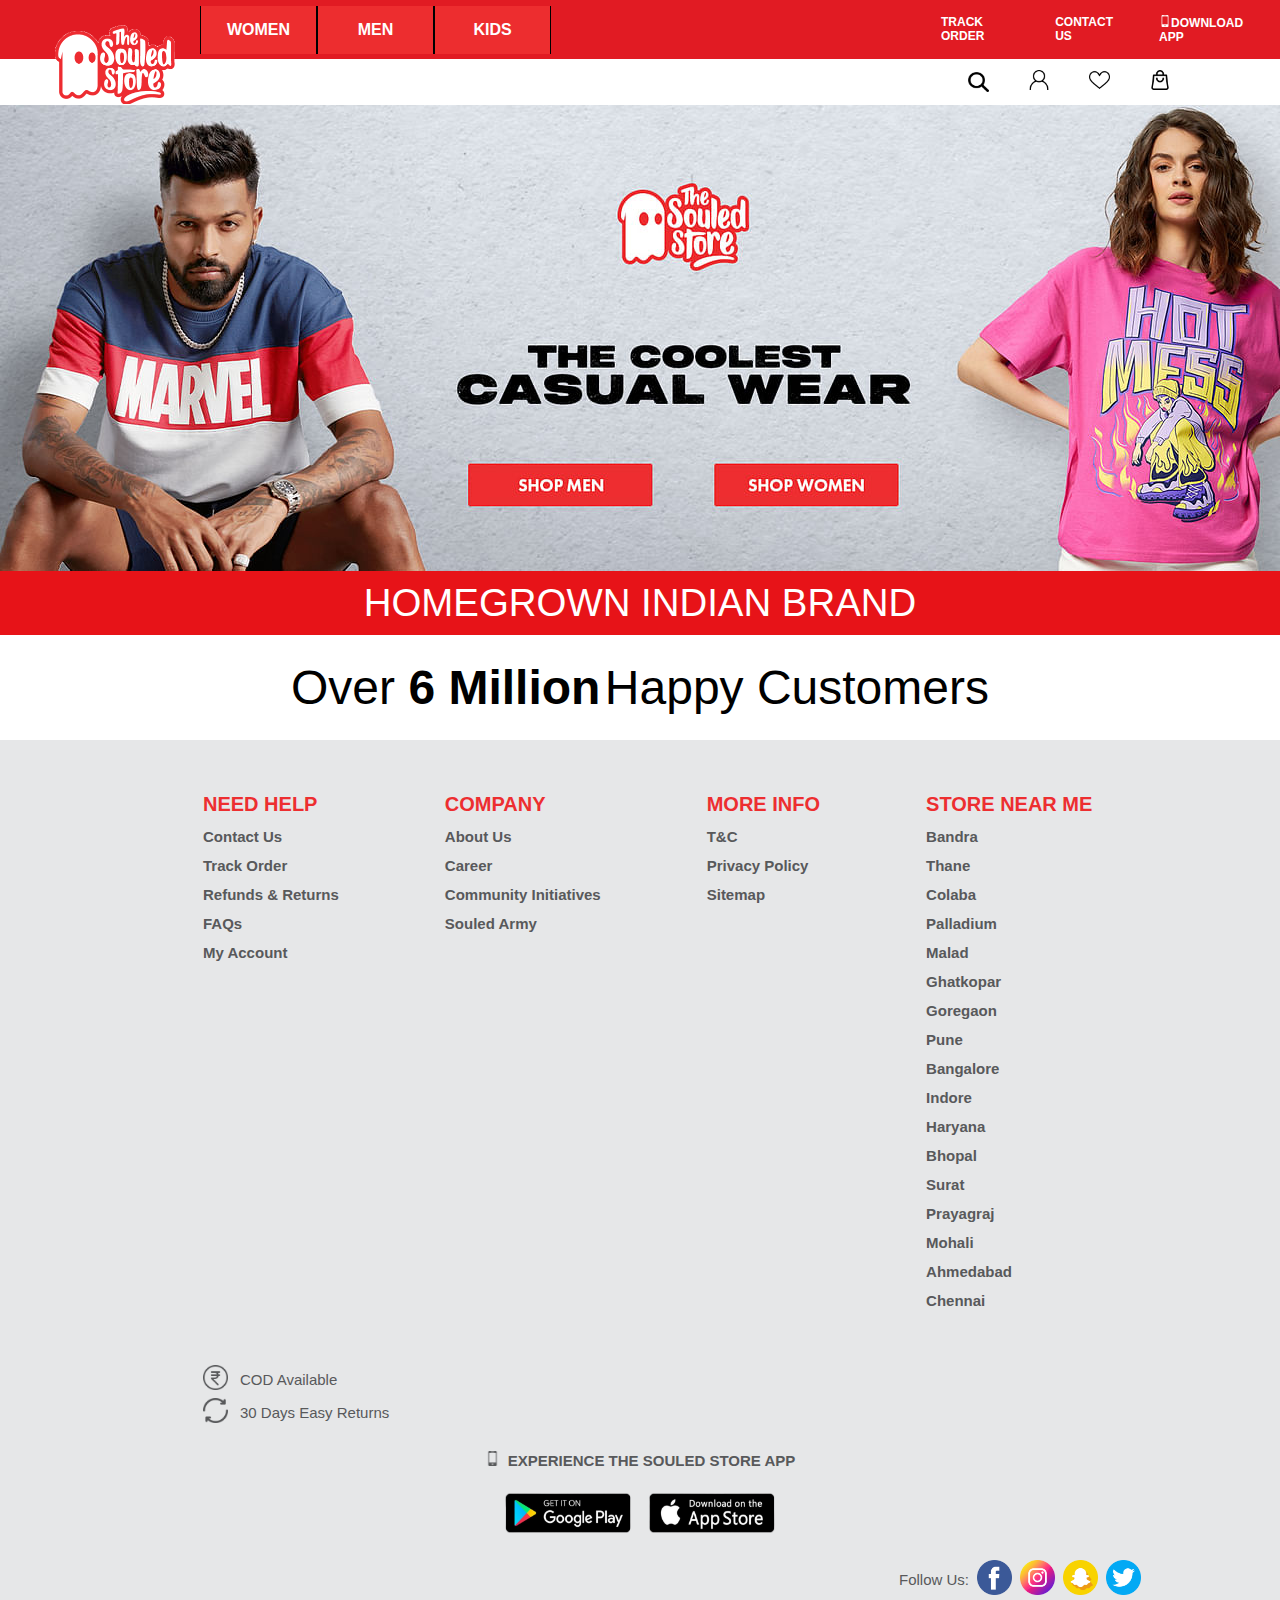
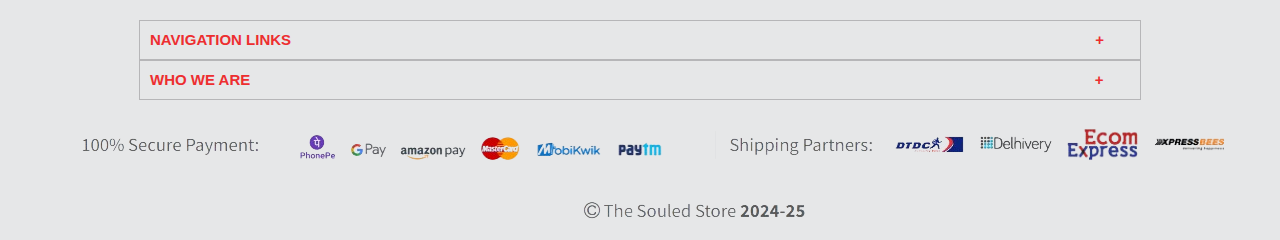
==== commit 862fbb8d: "Updated" ====
--- a/index.html
+++ b/index.html
@@ -38,9 +38,11 @@
         <img src="assets/img/search.png" alt="Search" class="opt"
             style="width: 20.44px;height: 20px;margin-right: 20px;">
         <a href="pages/Login/index.html"><img src="assets/img/profile.png" alt="Profile" class="opt"
-            style="width: 20.44px;height: 20px;margin-right: 20px;"></a>
-        <img src="assets/img/like.png" alt="Like" class="opt" style="width: 20.44px;height: 20px;margin-right: 20px;">
-        <img src="assets/img/bag.png" alt="Cart" class="opt" style="width: 20.44px;height: 20px;margin-right: 100px;">
+                style="width: 20.44px;height: 20px;margin-right: 20px;"></a>
+        <a href="pages/Wishlist/index.html"><img src="assets/img/like.png" alt="Like" class="opt"
+                style="width: 20.44px;height: 20px;margin-right: 20px;"></a>
+        <a href="pages/Cart/index.html"><img src="assets/img/bag.png" alt="Cart" class="opt"
+                style="width: 20.44px;height: 20px;margin-right: 100px;"></a>
     </div>
     <img src="assets/img/logo.png" alt="Souled Store"
         style="width: 150px;height: 79px;position: absolute;left: 40px;top: 25px; cursor: pointer;">
@@ -170,7 +172,8 @@
                         <td></td>
                     </tr>
                     <tr>
-                        <td class="d1" style="color: #58595b;font-size: 15px;font-weight: 600;">T&C</td>
+                        <td class="d1" style="color: #58595b;font-size: 15px;font-weight: 600;"><a
+                                href="pages/T&C/index.html" style="text-decoration: none;color: #58595b;">T&C</a></td>
                     </tr>
                     <tr>
                         <td></td>
